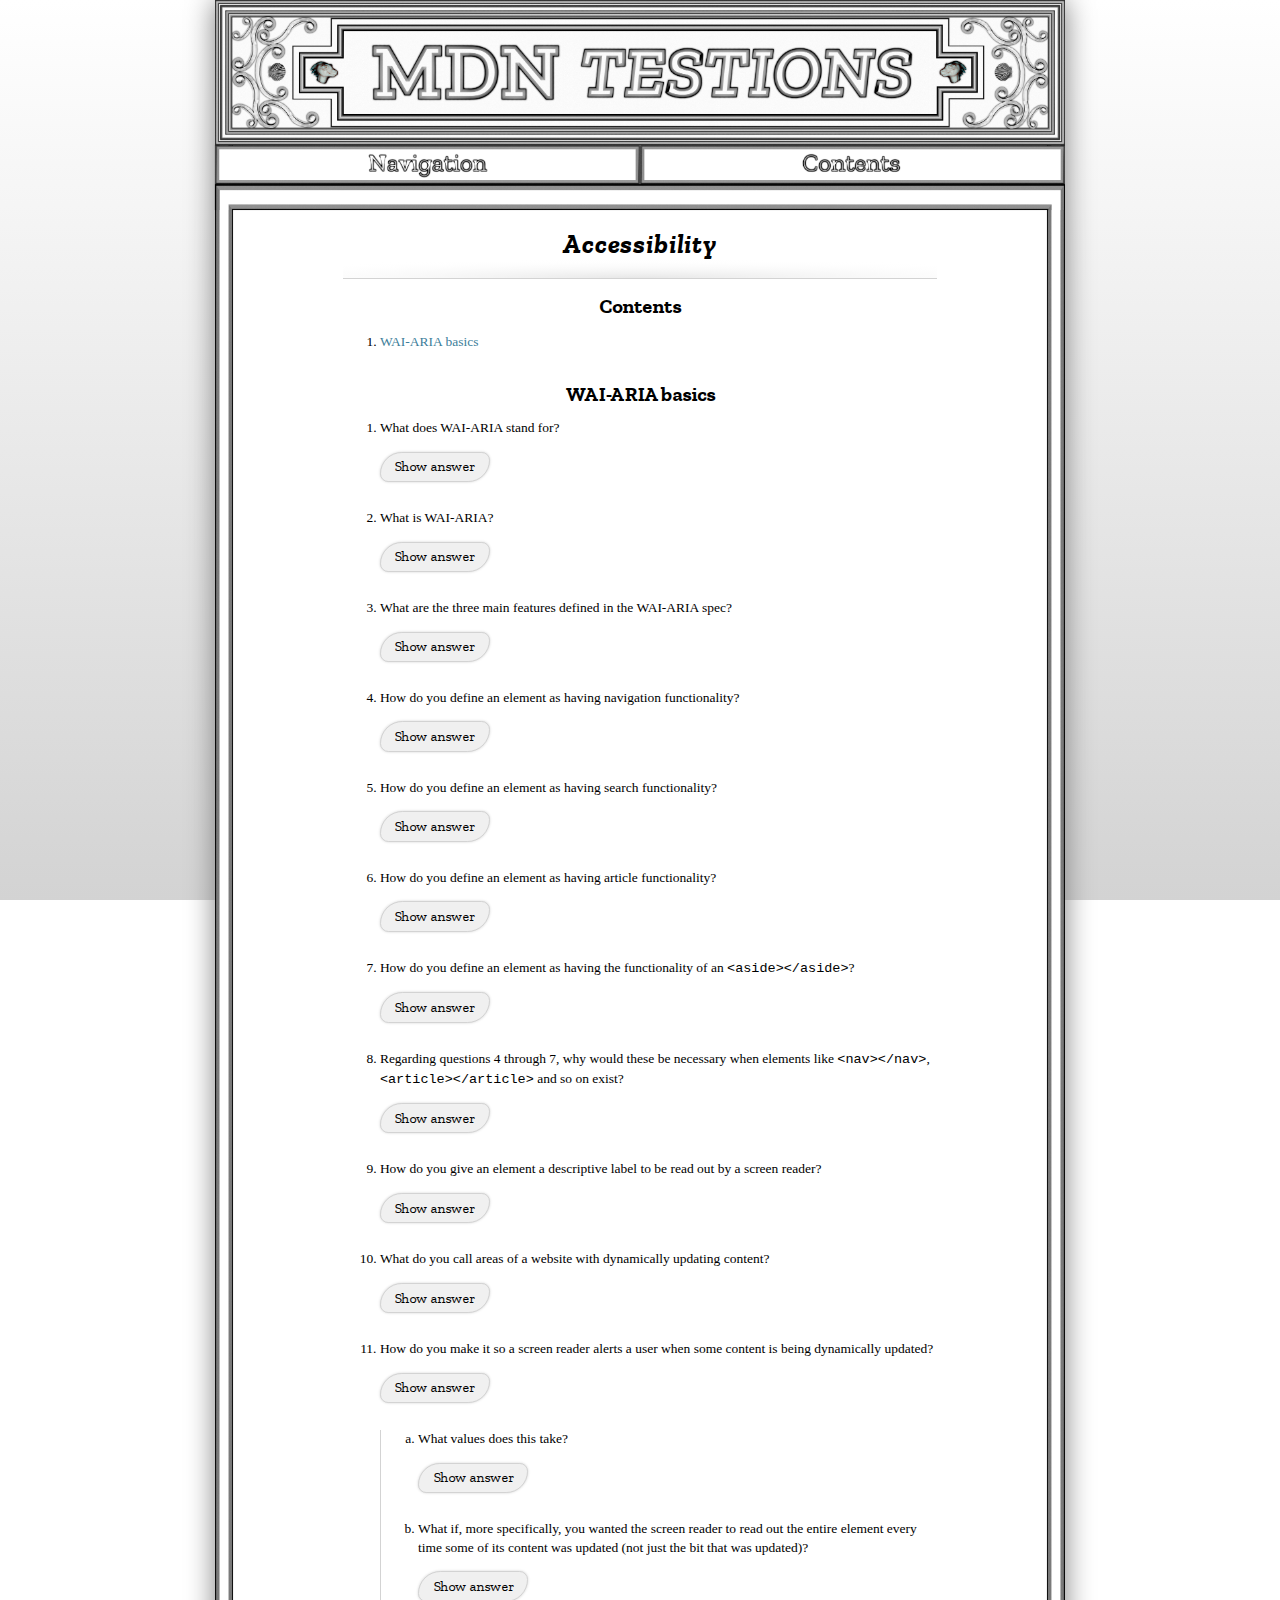
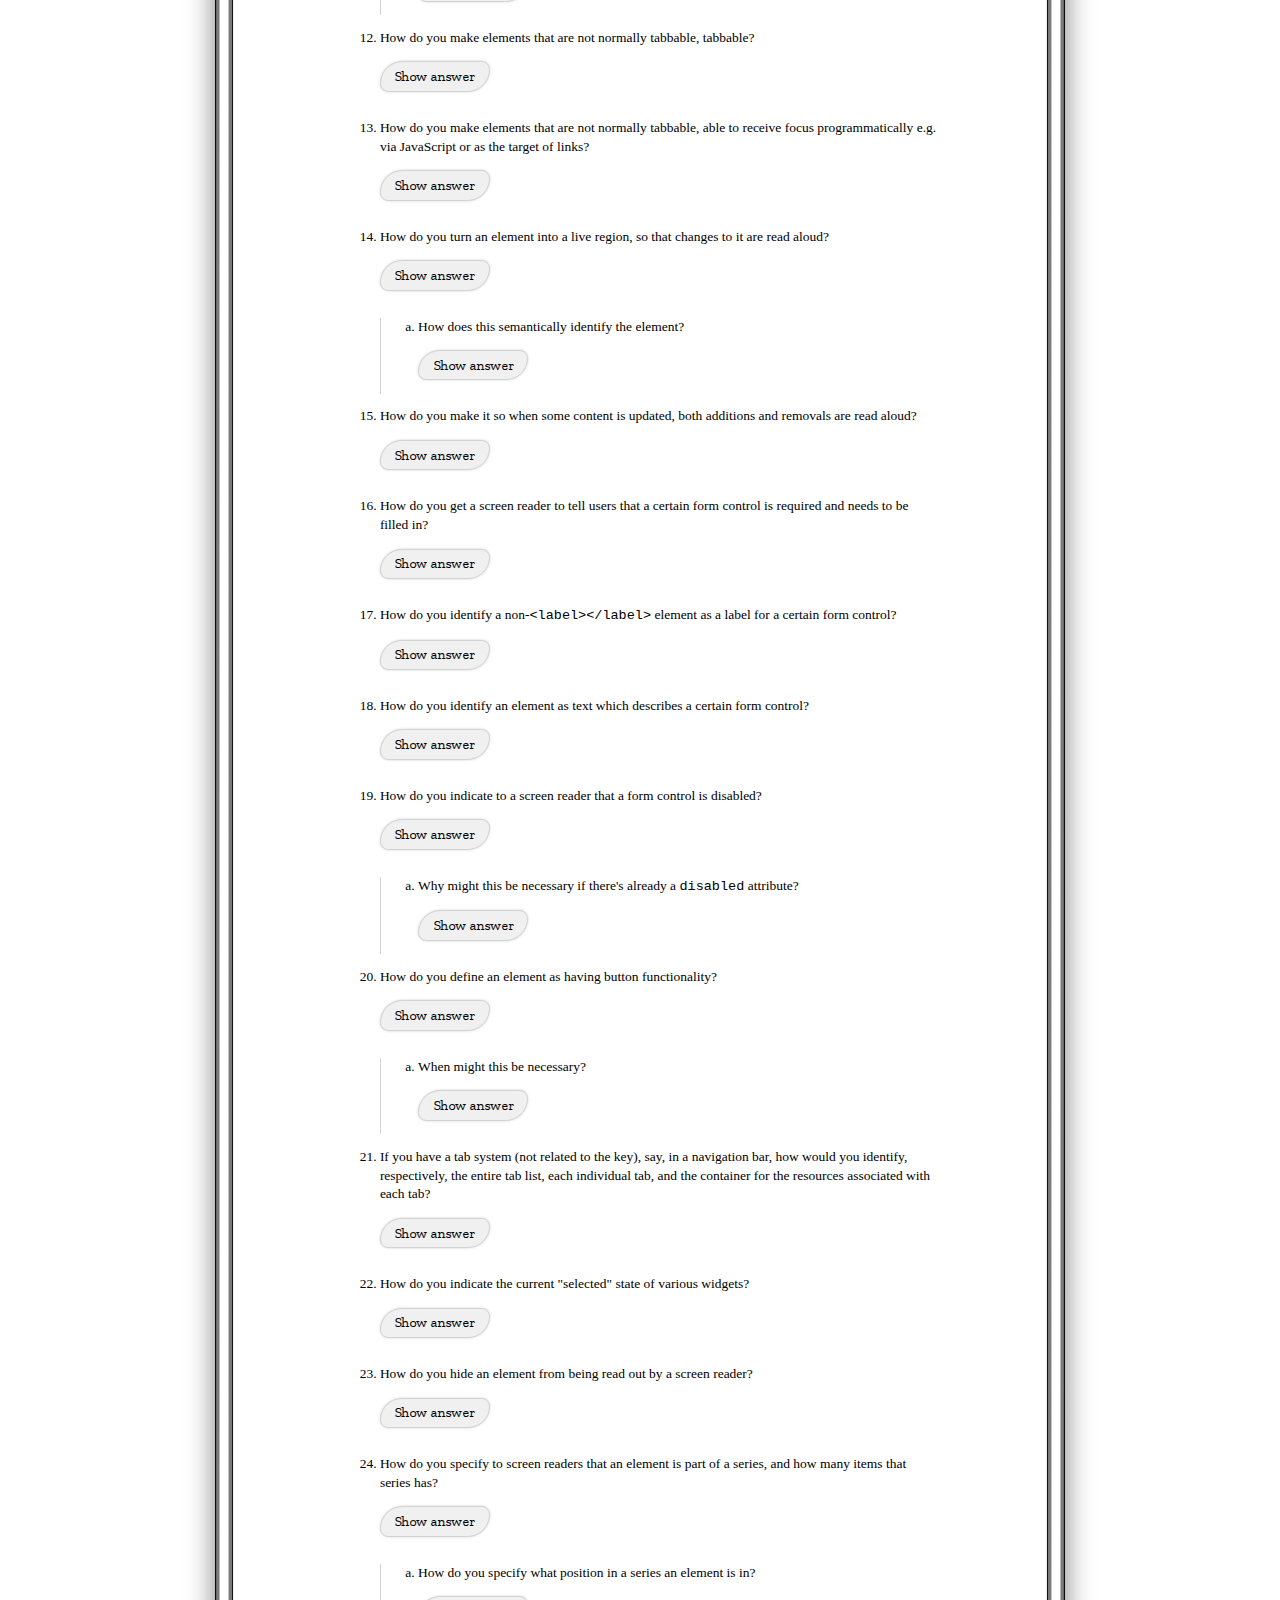
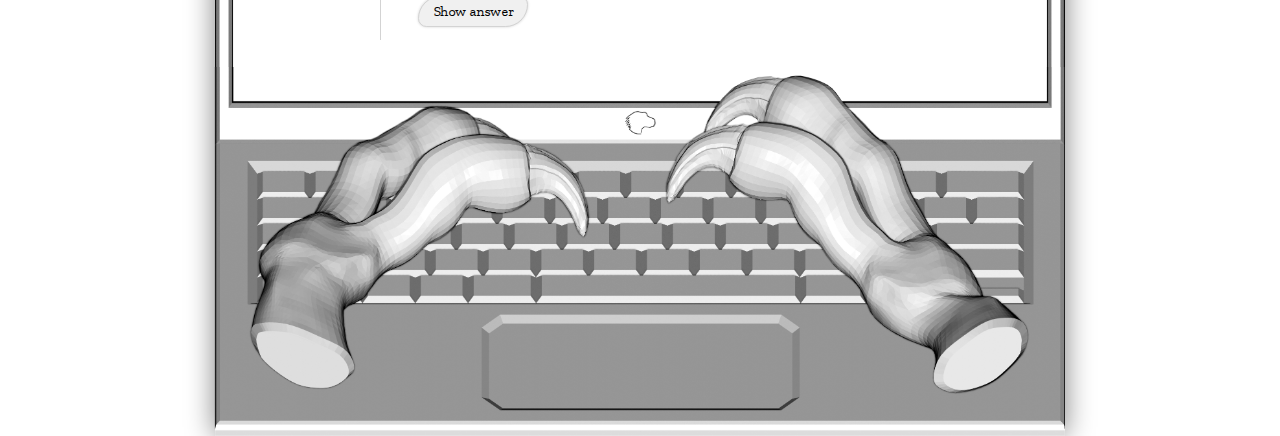
==== learn-web-development/accessibility.html @ d9cbdae2 "Initial commit" ====
<!DOCTYPE html>
<html lang="en">
  <head>
    <title>Accessibility - Learn web development | MDN Testions</title>
    <meta charset="utf-8">
    <meta name="viewport" content="width=device-width, initial-scale=1">
    <link rel="stylesheet" href="../styles/styles.css">
    <script src="../scripts/script.js" defer></script>
  </head>

  <body>
    <header aria-label="MDN Testions header">
      <!--bright: -70; contrast: 100 THEN constrast: 50-->
    </header>
    <nav>
      <button type="button" id="nav" aria-haspopup="true" aria-label="Show menu"></button>
      <ul aria-hidden="true">
        <li><a href="../index.html">Home</a></li>
        <li>Learn web development
          <ol>
            <li><a href="../learn-web-development/html.html">HTML — Structuring the Web</a></li>
            <li><a href="../learn-web-development/css.html">CSS — Styling the Web</a></li>
            <li><a href="../learn-web-development/javascript.html">JavaScript — Dynamic client-side scripting</a></li>
            <li><a href="../learn-web-development/web-forms.html">Web forms — Working with user data</a></li>
            <li><a href="../learn-web-development/accessibility.html">Accessibility — Making the web usable by everyone</a></li>
          </ol>
        </li>
      </ul>
      <a href="#contents" aria-label="To the contents"></a>
    </nav>
    
    <main>
      <h1>Accessibility</h1>
      <section id="contents">
        <h2>Contents</h2>
        <ol>
          <li><a href="#wai-aria-basics">WAI-ARIA basics</a></li>
        </ol>
      </section>

      <section id="wai-aria-basics">
        <h2>WAI-ARIA basics</h2>
        <ol>
          <li>
            <p>What does WAI-ARIA stand for?</p>
            <button type="button">Show answer</button>
            <div class="answer" aria-hidden="true">
              <p>Web Accessibility Initiative - Accessible Rich Internet Applications</p>
            </div>
          </li>
          <li>
            <p>What is WAI-ARIA?</p>
            <button type="button">Show answer</button>
            <div class="answer" aria-hidden="true">
              <p>A specification that defines a set of additional HTML attributes that can be applied to elements to provide additional semantics and improve accessiblity wherever it is lacking</p>
            </div>
          </li>
          <li>
            <p>What are the three main features defined in the WAI-ARIA spec?</p>
            <button type="button">Show answer</button>
            <div class="answer" aria-hidden="true">
              <dl>
                <dt>Roles</dt>
                <dd>Define what an element is or does</dd>
                <dt>Properties</dt>
                <dd>Define properties of elements, which can be used to give them extra meaning or semantics</dd>
                <dt>States</dt>
                <dd>Define the current conditions of elements</dd>
              </dl>
            </div>
          </li>
          <li>
            <p>How do you define an element as having navigation functionality?</p>
            <button type="button">Show answer</button>
            <div class="answer" aria-hidden="true">
              <p><code>role="navigation"</code></p>
            </div>
          </li>
          <li>
            <p>How do you define an element as having search functionality?</p>
            <button type="button">Show answer</button>
            <div class="answer" aria-hidden="true">
              <p><code>role="search"</code></p>
            </div>
          </li>
          <li>
            <p>How do you define an element as having article functionality?</p>
            <button type="button">Show answer</button>
            <div class="answer" aria-hidden="true">
              <p><code>role="article"</code></p>
            </div>
          </li>
          <li>
            <p>How do you define an element as having the functionality of an <code>&lt;aside&gt;&lt;/aside&gt;</code>?</p>
            <button type="button">Show answer</button>
            <div class="answer" aria-hidden="true">
              <p><code>role="complementary"</code></p>
            </div>
          </li>
          <li>
            <p>Regarding questions 4 through 7, why would these be necessary when elements like <code>&lt;nav&gt;&lt;/nav&gt;</code>, <code>&lt;article&gt;&lt;/article&gt;</code> and so on exist?</p>
            <button type="button">Show answer</button>
            <div class="answer" aria-hidden="true">
              <p>The search function doesn't have a related semantic tag and, anyways, some older browsers (most notably IE8) don't recognize the semantics of HTML5 elements.</p>
            </div>
          </li>
          <li>
            <p>How do you give an element a descriptive label to be read out by a screen reader?</p>
            <button type="button">Show answer</button>
            <div class="answer" aria-hidden="true">
              <p>Use the <code>aria-label</code> attribute.</p>
            </div>
          </li>
          <li>
            <p>What do you call areas of a website with dynamically updating content?</p>
            <button type="button">Show answer</button>
            <div class="answer" aria-hidden="true">
              <p>Live regions</p>
            </div>
          </li>
          <li>
            <p>How do you make it so a screen reader alerts a user when some content is being dynamically updated?</p>
            <button type="button">Show answer</button>
            <div class="answer" aria-hidden="true">
              <p>Use the <code>aria-live</code> attribute.</p>
            </div>
            <ol>
              <li>
                <p>What values does this take?</p>
                <button type="button">Show answer</button>
                <div class="answer" aria-hidden="true">
                  <dl>
                    <dt><code>off</code></dt>
                    <dd>The default; updates should not be announced</dd>
                    <dt><code>polite</code></dt>
                    <dd>Updates should only be announced if the user is idle</dd>
                    <dt><code>assertive</code></dt>
                    <dd>Updates should be announced to the user as soon as possible</dd>
                  </dl>
                </div>
              </li>
              <li>
                <p>What if, more specifically, you wanted the screen reader to read out the entire element every time some of its content was updated (not just the bit that was updated)?</p>
                <button type="button">Show answer</button>
                <div class="answer" aria-hidden="true">
                  <p>Add <code>aria-atomic="true"</code> to that same element.</p>
                </div>  
              </li>
            </ol>
          </li>
          <li>
            <p>How do you make elements that are not normally tabbable, tabbable?</p>
            <button type="button">Show answer</button>
            <div class="answer" aria-hidden="true">
              <p><code>tabindex="0"</code></p>
            </div>
          </li>
          <li>
            <p>How do you make elements that are not normally tabbable, able to receive focus programmatically e.g. via JavaScript or as the target of links?</p>
            <button type="button">Show answer</button>
            <div class="answer" aria-hidden="true">
              <p><code>tabindex="-1"</code></p>
            </div>
          </li>
          <li>
            <p>How do you turn an element into a live region, so that changes to it are read aloud?</p>
            <button type="button">Show answer</button>
            <div class="answer" aria-hidden="true">
              <p><code>role="alert"</code></p>
            </div>
            <ol>
              <li>
                <p>How does this semantically identify the element?</p>
                <button type="button">Show answer</button>
                <div class="answer" aria-hidden="true">
                  <p>An alert message (time/context sensitive information)</p>
                </div>
              </li>
            </ol>
          </li>
          <li>
            <p>How do you make it so when some content is updated, both additions and removals are read aloud?</p>
            <button type="button">Show answer</button>
            <div class="answer" aria-hidden="true">
              <p><code>aria-relevant="all"</code></p>
            </div>
          </li>
          <li>
            <p>How do you get a screen reader to tell users that a certain form control is required and needs to be filled in?</p>
            <button type="button">Show answer</button>
            <div class="answer" aria-hidden="true">
              <p><code>aria-required="true"</code></p>
            </div>
          </li>
          <li>
            <p>How do you identify a non-<code>&lt;label&gt;&lt;/label&gt;</code> element as a label for a certain form control?</p>
            <button type="button">Show answer</button>
            <div class="answer" aria-hidden="true">
              <p>Use the <code>aria-labelledby</code> attribute whose value is the <code>id</code> of the element to act as a label.</p>
            </div>
          </li>
          <li>
            <p>How do you identify an element as text which describes a certain form control?</p>
            <button type="button">Show answer</button>
            <div class="answer" aria-hidden="true">
              <p>Use the <code>aria-describedby</code> attribute whose value is the <code>id</code> of the element to act as a description.</p>
            </div>
          </li>
          <li>
            <p>How do you indicate to a screen reader that a form control is disabled?</p>
            <button type="button">Show answer</button>
            <div class="answer" aria-hidden="true">
              <p><code>aria-disabled="true"</code></p>
            </div>
            <ol>
              <li>
                <p>Why might this be necessary if there's already a <code>disabled</code> attribute?</p>
                <button type="button">Show answer</button>
                <div class="answer" aria-hidden="true">
                  <p>Many browsers skip past disabled form fields and they won't be read out by screen readers, but will in some cases be perceived.</p>
                </div>
              </li>
            </ol>
          </li>
          <li>
            <p>How do you define an element as having button functionality?</p>
            <button type="button">Show answer</button>
            <div class="answer" aria-hidden="true">
              <p><code>role="button"</code></p>
            </div>
            <ol>
              <li>
                <p>When might this be necessary?</p>
                <button type="button">Show answer</button>
                <div class="answer" aria-hidden="true">
                  <p>If it's a custom button widget, screen readers won't see the elements as buttons otherwise.</p>
                </div>
              </li>
            </ol>
          </li>
          <li>
            <p>If you have a tab system (not related to the key), say, in a navigation bar, how would you identify, respectively, the entire tab list, each individual tab, and the container for the resources associated with each tab?</p>
            <button type="button">Show answer</button>
            <div class="answer" aria-hidden="true">
              <p><code>role="tablist"</code>, <code>role="tab"</code>, and <code>role="tabpanel"</code></p>
            </div>
          </li>
          <li>
            <p>How do you indicate the current "selected" state of various widgets?</p>
            <button type="button">Show answer</button>
            <div class="answer" aria-hidden="true">
              <p><code>aria-selected="true"</code> or <code>aria-selected="false"</code></p>
            </div>
          </li>
          <li>
            <p>How do you hide an element from being read out by a screen reader?</p>
            <button type="button">Show answer</button>
            <div class="answer" aria-hidden="true">
              <p><code>aria-hidden="true"</code></p>
            </div>
          </li>
          <li>
            <p>How do you specify to screen readers that an element is part of a series, and how many items that series has?</p>
            <button type="button">Show answer</button>
            <div class="answer" aria-hidden="true">
              <p>Use the <code>aria-setsize</code> attribute on each item.</p>
            </div>
            <ol>
              <li>
                <p>How do you specify what position in a series an element is in?</p>
                <button type="button">Show answer</button>
                <div class="answer" aria-hidden="true">
                  <p>Use the <code>aria-posinset</code> attribute.</p>
                </div>
              </li>
            </ol>
          </li>
        </ol>
      </section>
    </main>
    <footer></footer>
  </body>
</html>
---- styles/styles.css ----
main img {
  max-width: 90%;
  padding: 0.5em;
  border: rgb(240,240,240) ridge 0.3em;
  box-shadow: 0 0 0.5em lightgray inset;
}

html {
  font-size: 13.5px;
}
main {
  padding: 0 10vw 1em 10vw;
  font-family: 'Times New Roman', sans-serif;
  background-color: white;
  background-image: url(../media/phone-border-bright.png);
  background-size: contain;
  background-repeat: repeat-y;
}
header {
  background-image: url(../media/banner-edit-bright.png);
  background-size: 100vw calc(1836/5629*100vw);
  background-repeat: no-repeat;
  height: 0;
  padding-block-start: calc(1836/5629*100vw);
}
header img {width: 100%}
header {font-size: 0;}
nav > ul {
  position: relative;
  font-size: 1rem;
  top: 0;
  left: 0;
  overflow-wrap: normal;
  line-height: 1.5em;
  margin: 0 calc(277/5664*100%);
  padding-inline-start: 3em;
  padding-inline-end: 2em;
  background-color: white;
  list-style-type: none;

  z-index: 0;
}
/* so VoiceOver announces it as a list */
nav > ul > li::before {content: "\200B"}

main ol, main ul {
  line-height: 1.4em;
  padding-inline-start: 2.75em;
}
.answer + ol {border-inline-start: lightgray 0.1em solid;}
.answer > ol, .answer > ul, .answer > dl, .answer > table {margin: 1em 0;}


/* so the <ol>'s content doesn't overflow into its padding (as it would if the padding was set on the <ol>)  */
nav > ul > li:first-child {
  padding-block-start: 1.5em;
}
nav > ul > li:last-child {
  padding-block-end: 1.5em;
}


body {
  margin: 0;
  background-color: white;
}
nav {
  position: sticky;
  top: 0;
  background-image: url(../media/phone-top-bright.png);
  background-size: 100vw calc(905/5664*100vw);
  background-repeat: no-repeat;
  height: 0;
  padding-block-start: calc(905/5664*100vw);
}  
h1 {
  font-family: 'zilla_slab_boldbold_italic', Helvetica, Arial, sans-serif;
  text-align: center;
  letter-spacing: 0.03em;
  padding: 0.67em;
  border-block-end: lightgray .01em solid;
  background-image: url(../media/header-shadow.svg);
  background-size: contain;
  background-repeat: no-repeat;
  background-position: center bottom;
  padding-block-start: calc(905/5664*100vw + 0.67em);
  margin-block-start: calc(-905/5664*100vw);
  margin-block-end: 0;
}
h2 {
  font-family: 'zilla_slab_boldbold', Helvetica, Arial, sans-serif;
  text-align: center;
  padding-block-start: calc(905/5664*100vw + 0.83em);
  margin-block-start: calc(-905/5664*100vw);
  margin-block-end: 0;
}
h3 {
  font-family: 'zilla_slabsemibold', Helvetica, Arial, sans-serif;
  padding-block-start: calc(905/5664*100vw + 1.064em);
  margin-block-start: calc(-905/5664*100vw);
}
#contents > ol {margin: 1.064em 0;}
footer {
  background-image: url(../media/footer-bright.png), linear-gradient(0deg, lightgray 0%, white 100%);
  background-size: 100vw calc(2735/2328*100vw);
  background-repeat: no-repeat;
  height: 0;
  padding-block-start: calc(2735/2328*100%);
  
  position: relative;
  z-index: 1;
}

/* link styles (only in lists so they don't target the contents button) */
li a:link {
  color: #3d7e9a;
  text-decoration: none;
}
li a:visited {
  color: #3d7e9a;
  text-decoration: none;
}
li a:hover {
  text-decoration: underline;
}
li a:active {
  background-color: #285c76;
  color: #fff;
}

/* description list styles */
dt {font-weight: bold;}

/* table styles */
table, th, td{
  padding: 0.5em;
}
th {text-align: center;}
th, td {border: rgb(240,240,240) outset 0.2em;}
table {
  border-collapse: collapse;
  box-shadow: 0 0 0.5em lightgray inset;
  border: rgb(240,240,240) outset 0.3em;
}

/* hide answer/navbar content */
.answer, nav > ul {
  overflow: hidden;
  height: 0;
}


/* full lines of code (single or multiple lines) are given horizontal scrollbars; pieces of code wrap anywhere */
pre {overflow: auto;}
code {overflow-wrap: anywhere;}


/* (only for questions)
1. 
  a. 
    i. 
    ii. 
  b. 
2.  */
ol > li > .answer ~ ol > li {list-style-type: lower-latin;}
ol > li > .answer ~ ol > li > .answer ~ ol > li {list-style-type: lower-roman;}

#nav {
  appearance: none;
  -webkit-appearance: none;
  position: absolute;
  top: 0;
  background-color: transparent;
  width: 10vw;
  height: 10vw;
  border: none;
  cursor: pointer;
}
nav > a {
  position: absolute;
  top: 0;
  right: 0;
  background-color: transparent;
  width: 10vw;
  height: 10vw;
}

button {
  appearance: none;
  -webkit-appearance: none;
  font-family: inherit;
}
main button {
  display: block;
  height: auto; 
  padding: 0.5em 1em;
  margin: 1em 0;
  border: lightgray 0.02em solid;
  border-radius: 2em 0.75em;
  box-shadow: 0 0 0.2em lightgray;
  font-family: 'zilla_slab_regularregular', Helvetica, Arial, sans-serif;
  background-color: rgb(240, 240, 240);
  font-size: inherit;
  cursor: pointer;
}






@font-face {
  font-family: 'zilla_slab_boldbold_italic';
  src: url('zillaslab-bolditalic-webfont.woff2') format('woff2'),
       url('zillaslab-bolditalic-webfont.woff') format('woff');
  font-weight: normal;
  font-style: normal;
}
@font-face {
  font-family: 'zilla_slab_boldbold';
  src: url('zillaslab-bold-webfont.woff2') format('woff2'),
       url('zillaslab-bold-webfont.woff') format('woff');
  font-weight: normal;
  font-style: normal;
}
@font-face {
  font-family: 'zilla_slabsemibold';
  src: url('zillaslab-semibold-webfont.woff2') format('woff2'),
       url('zillaslab-semibold-webfont.woff') format('woff');
  font-weight: normal;
  font-style: normal;
}
@font-face {
  font-family: 'zilla_slab_regularregular';
  src: url('zillaslab-regular-webfont.woff2') format('woff2'),
       url('zillaslab-regular-webfont.woff') format('woff');
  font-weight: normal;
  font-style: normal;
}















@media screen and (orientation: landscape) {
  header {
    background-image: url(../media/banner-long-bright.png);
    background-size: 100vw calc(862/5068*100vw);
    padding-block-start: calc(862/5068*100vw);
  }
  nav {
    background-image: url(../media/landscape-frame-top.png);
    background-size: 100vw calc(500/5449*100vw);
    padding-block-start: calc(500/5449*100vw);
  }  
  main {
    background-image: url(../media/landscape-frame-border.png);
  }
  h1 {
    padding-block-start: calc(500/5449*100vw + 0.67em);
    margin-block-start: calc(-500/5449*100vw);
  }
  h2 {
    padding-block-start: calc(500/5449*100vw + 0.83em);
    margin-block-start: calc(-500/5449*100vw);
  }
  h3 {
    padding-block-start: calc(500/5449*100vw + 1.064em);
    margin-block-start: calc(-500/5449*100vw);
  }
  footer {
    background-image: url(../media/landscape-frame-footer.png);
    background-size: 100vw calc(159/5449*100vw);
    padding-block-start: calc(159/5449*100vw);
  }
  nav ul {
    margin: 0 calc(158/5449*100%);
  }
  #nav {
    top: calc(27/5449*100vw);
    height: calc(284/5449*100vw);
    left: 1vw;
    width: 48vw;
  }
  nav > a {
    top: calc(27/5449*100vw);
    height: calc(284/5449*100vw);
    right: 1vw;
    width: 48vw;
  }
}



/* tablet */
@media screen and (min-width: 768px) {
  html{font-size: 14px;}
  body {width: 100vw;}
  header {
    background-image: url(../media/banner-long-bright.png);
    background-size: 100vw calc(862/5068*100vw);
    padding-block-start: calc(862/5068*100vw);
  }
  #nav {
    top: 0.5rem;
    left: 0.5rem;
    width: 48.5vw;
    height: calc(170/5248*100vw);
  }
  nav > a {
    top: 0.5rem;
    right: 0.5rem;
    width: 48.5vw;
    height: calc(170/5248*100vw);
  }
  nav {
    background-image: url(../media/laptop-top-bright.png);
    background-size: 100vw calc(406/5248*100vw);
    padding-block-start: calc(406/5248*100vw);
  }
  nav ul {
    margin: 0 calc(116/5249*100vw);
  }
  main {background-image: url(../media/laptop-border.png);}
  footer {
    background-image: url(../media/laptop-bottom-bright.png);
    height: 0;
    background-size: 100vw calc(2275/5249*100vw);
    padding-block-start: calc(2275/5249*100vw);
  }
  h1 {
    padding-block-start: calc(406/5248*100vw + 0.67em);
    margin-block-start: calc(-406/5248*100vw);
  }
  h2 {
    padding-block-start: calc(406/5248*100vw + 0.83em);
    margin-block-start: calc(-406/5248*100vw);
  }
  h3 {
    padding-block-start: calc(406/5248*100vw + 1.064em);
    margin-block-start: calc(-406/5248*100vw);
  }
}




/* desktop */
@media screen and (min-width: 1060px) {
  html {
    font-size: 13.5px;
    background-image: linear-gradient(0deg, lightgray 0%, white 100%);
    background-attachment: fixed;
  }
  body {
    margin: auto;
    width: 63rem;
    box-shadow: 0 0 2em gray;
  }
  header {
    background-size: 63rem calc(862/5068*63rem);
    padding-block-start: calc(862/5068*63rem);
  }
  #nav {
    top: 0.5rem;
    left: 0.5rem;
    width: 30.5rem;
    height: calc(170/5248*63rem);
  }
  nav > a {
    top: 0.5rem;
    right: 0.5rem;
    width: 30.5rem;
    height: calc(170/5248*63rem);
  }
  nav {
    background-image: url(../media/laptop-top-bright.png);
    background-size: 63rem calc(406/5248*63rem);
    padding-block-start: calc(406/5248*63rem);
  }
  nav ul {
    margin: 0 calc(116/5249*63rem);
  }
  main {background-image: url(../media/laptop-border.png);}
  footer {
    background-image: url(../media/laptop-bottom-bright.png);
    height: 0;
    background-size: 63rem calc(2275/5249*63rem);
    padding-block-start: calc(2275/5249*63rem);
  }
  h1 {
    padding-block-start: calc(406/5248*63rem + 0.67em);
    margin-block-start: calc(-406/5248*63rem);
  }
  h2 {
    padding-block-start: calc(406/5248*63rem + 0.83em);
    margin-block-start: calc(-406/5248*63rem);
  }
  h3 {
    padding-block-start: calc(406/5248*63rem + 1.064em);
    margin-block-start: calc(-406/5248*63rem);
  }
}
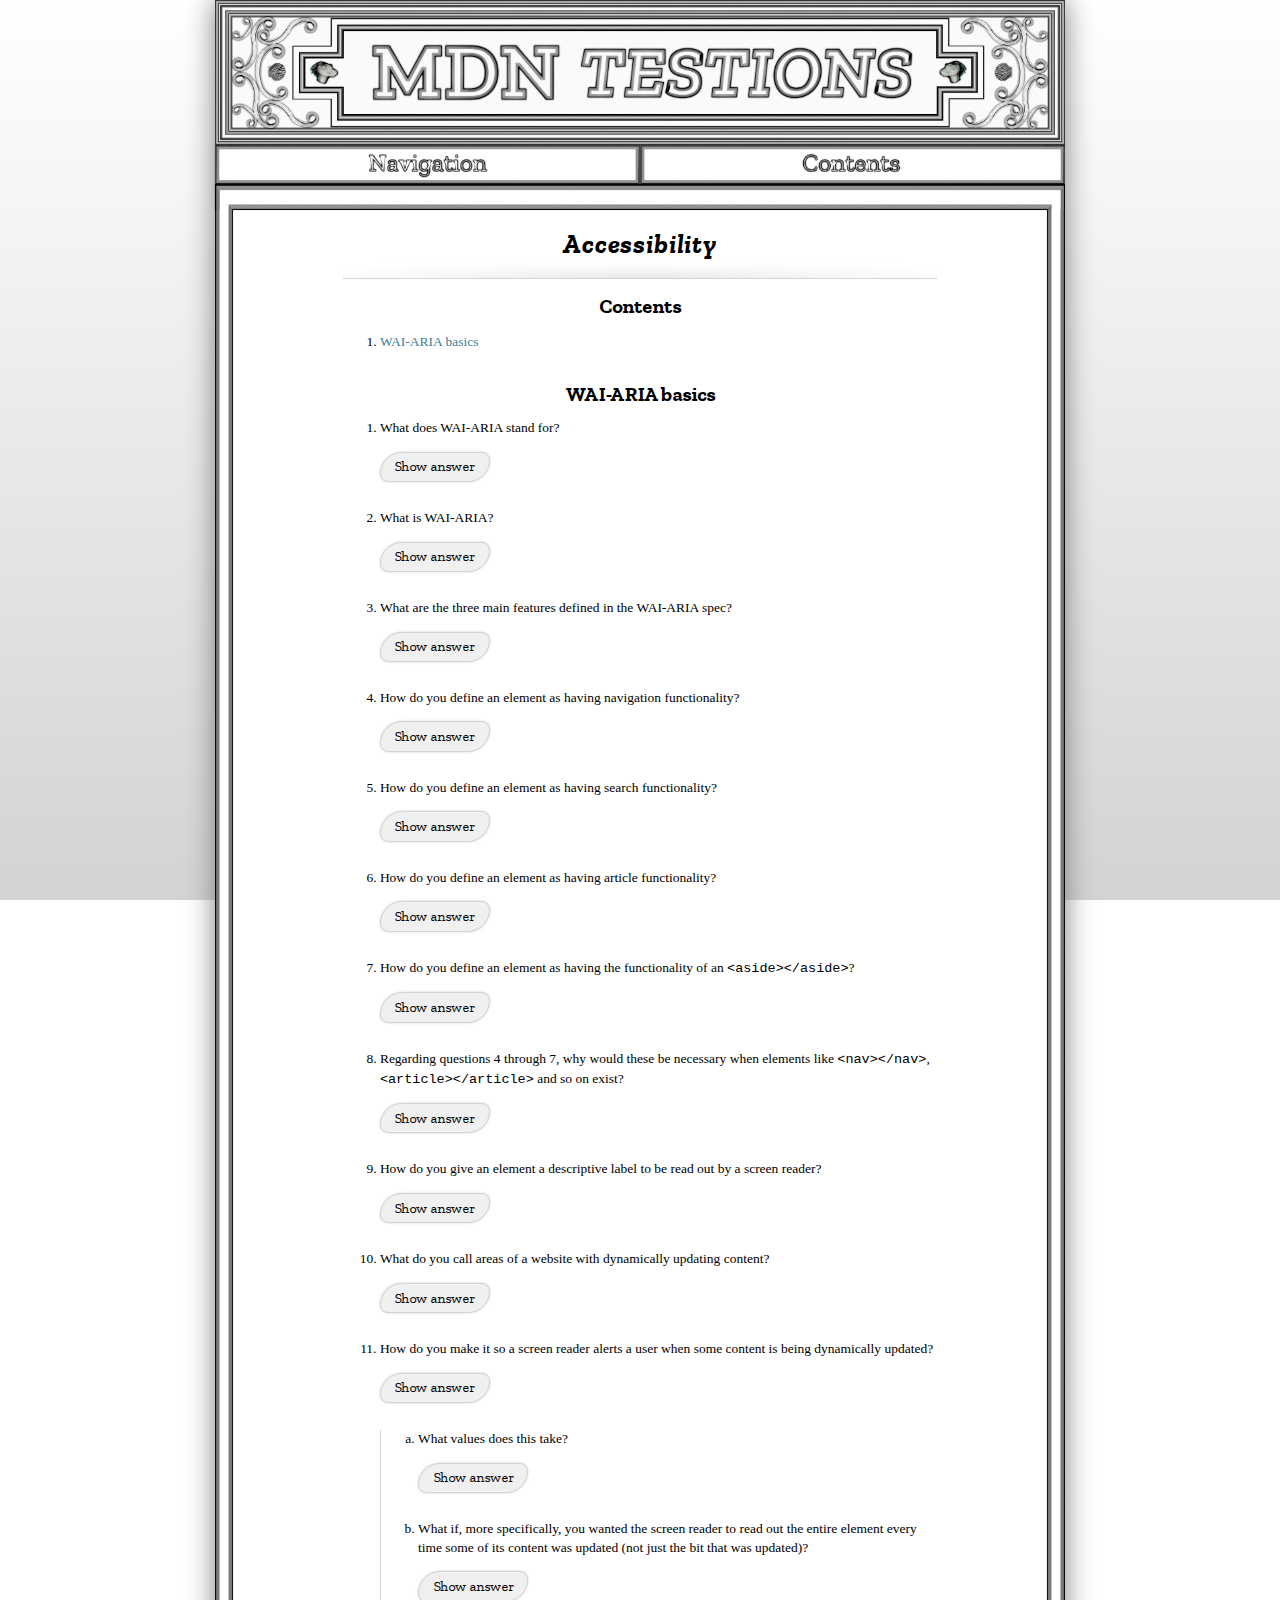
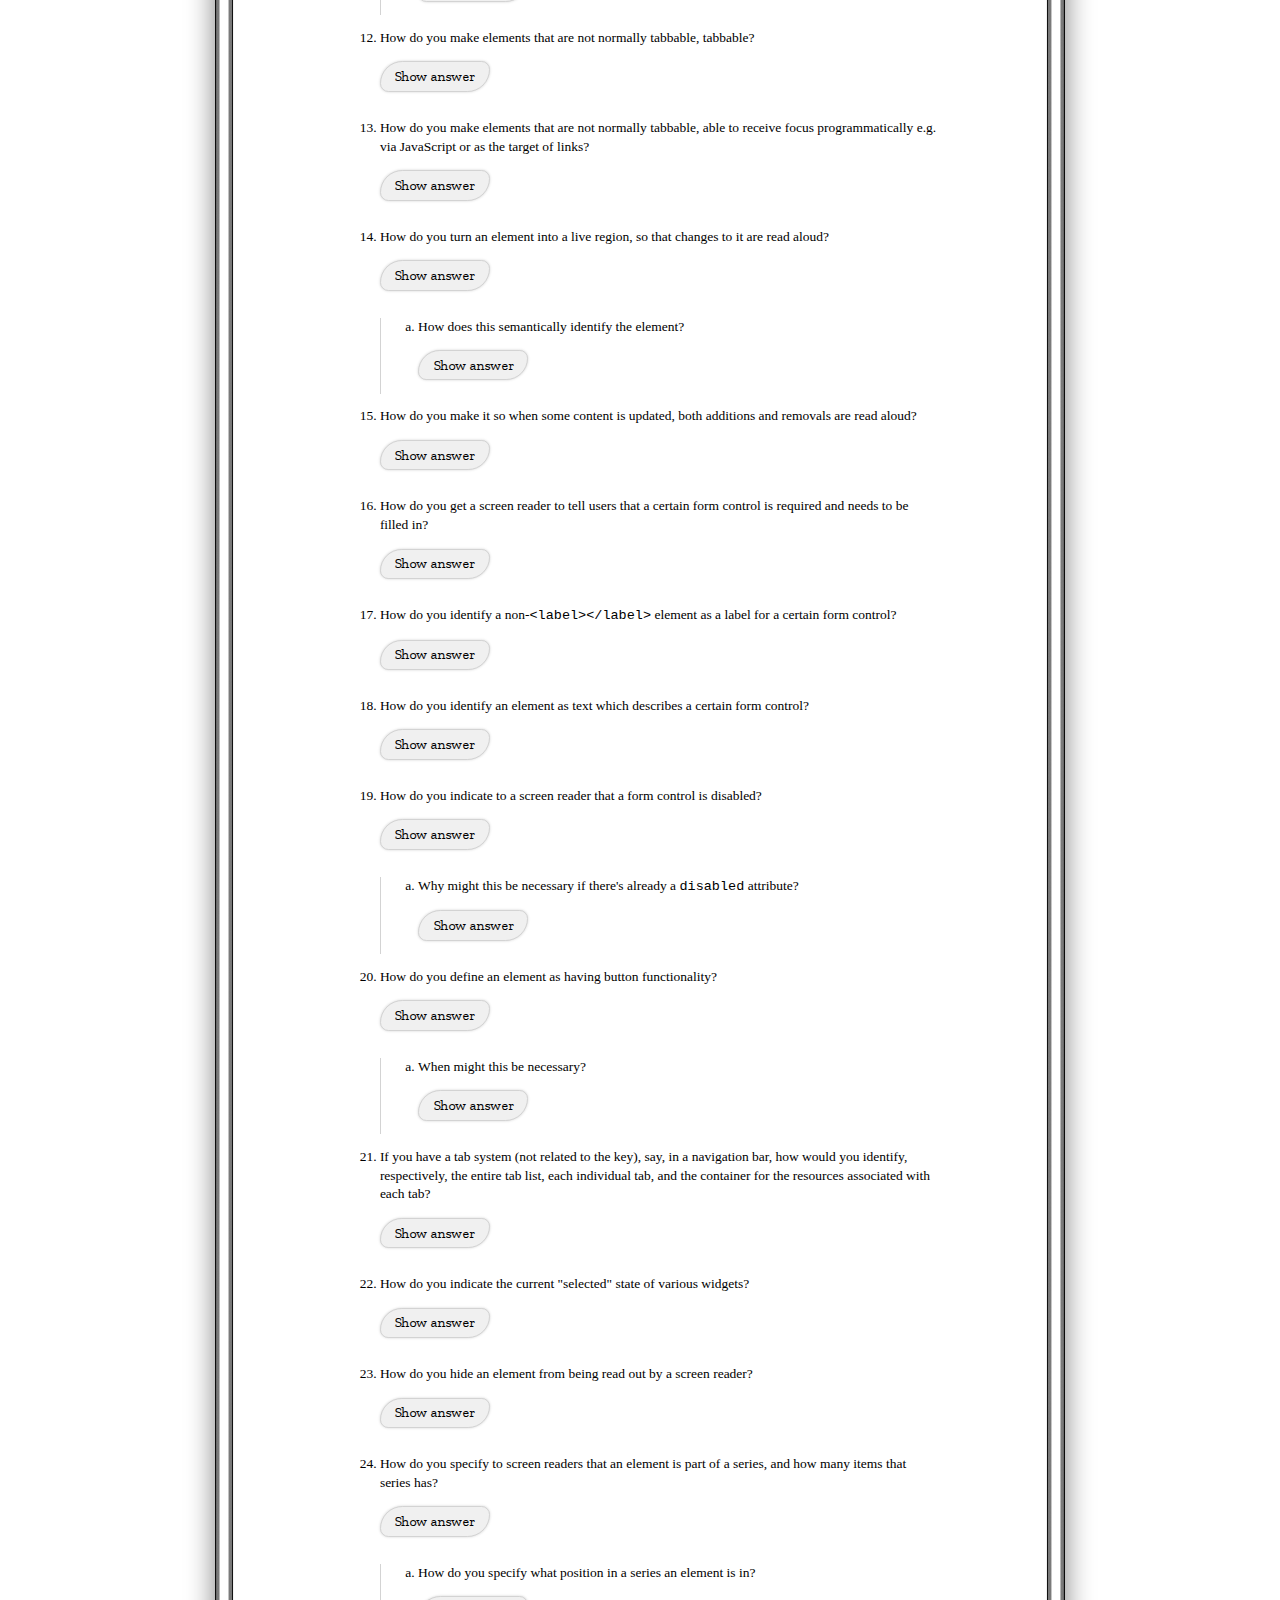
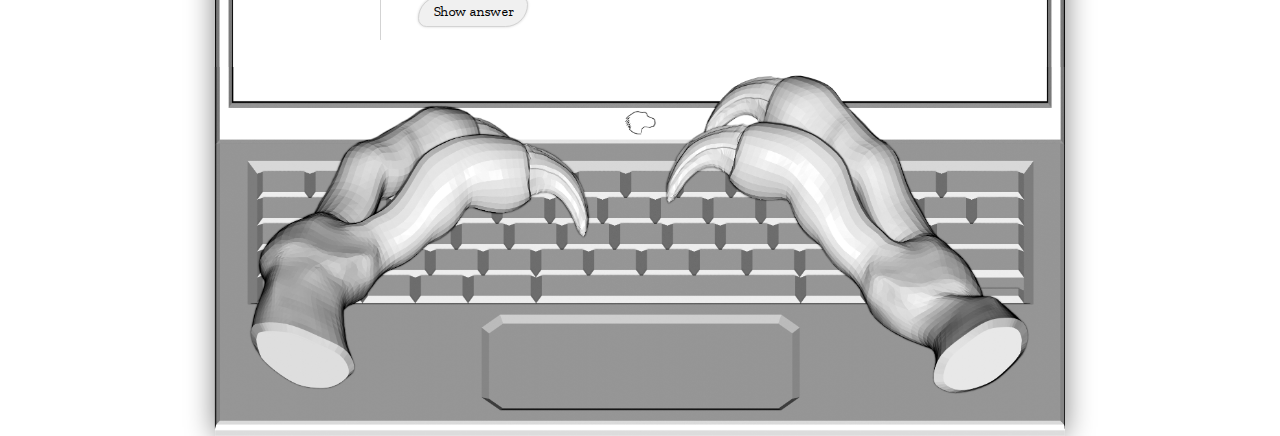
==== commit 38af3db8: "Update accessibility.html" ====
--- a/learn-web-development/accessibility.html
+++ b/learn-web-development/accessibility.html
@@ -12,6 +12,7 @@
     <header aria-label="MDN Testions header">
       <!--bright: -70; contrast: 100 THEN constrast: 50-->
     </header>
+    <div> <!-- so it stops sticking when you reach the footer -->
     <nav>
       <button type="button" id="nav" aria-haspopup="true" aria-label="Show menu"></button>
       <ul aria-hidden="true">
@@ -278,6 +279,7 @@
         </ol>
       </section>
     </main>
+    </div>
     <footer></footer>
   </body>
-</html>+</html>
--- a/styles/styles.css
+++ b/styles/styles.css
@@ -11,10 +11,8 @@
 main {
   padding: 0 10vw 1em 10vw;
   font-family: 'Times New Roman', sans-serif;
-  background-color: white;
-  background-image: url(../media/phone-border-bright.png);
-  background-size: contain;
-  background-repeat: repeat-y;
+  border-style: solid;
+  border-image: url(../media/phone-border-bright.png) 0% calc(290/5664*100%) / 0% calc(290/5664*100%) repeat;
 }
 header {
   background-image: url(../media/banner-edit-bright.png);
@@ -264,7 +262,7 @@
     padding-block-start: calc(500/5449*100vw);
   }  
   main {
-    background-image: url(../media/landscape-frame-border.png);
+    border-image: url(../media/landscape-frame-border.png) 0% calc(158/5449*100%) / 0% calc(158/5449*100%) repeat;
   }
   h1 {
     padding-block-start: calc(500/5449*100vw + 0.67em);
@@ -331,7 +329,11 @@
   nav ul {
     margin: 0 calc(116/5249*100vw);
   }
-  main {background-image: url(../media/laptop-border.png);}
+  main {
+    border: none;
+    background-image: url(../media/laptop-border.png);
+    background-size: 100vw;
+  }
   footer {
     background-image: url(../media/laptop-bottom-bright.png);
     height: 0;
@@ -391,7 +393,10 @@
   nav ul {
     margin: 0 calc(116/5249*63rem);
   }
-  main {background-image: url(../media/laptop-border.png);}
+  main {
+    background-image: url(../media/laptop-border.png);
+    background-size: 63rem;
+  }
   footer {
     background-image: url(../media/laptop-bottom-bright.png);
     height: 0;
